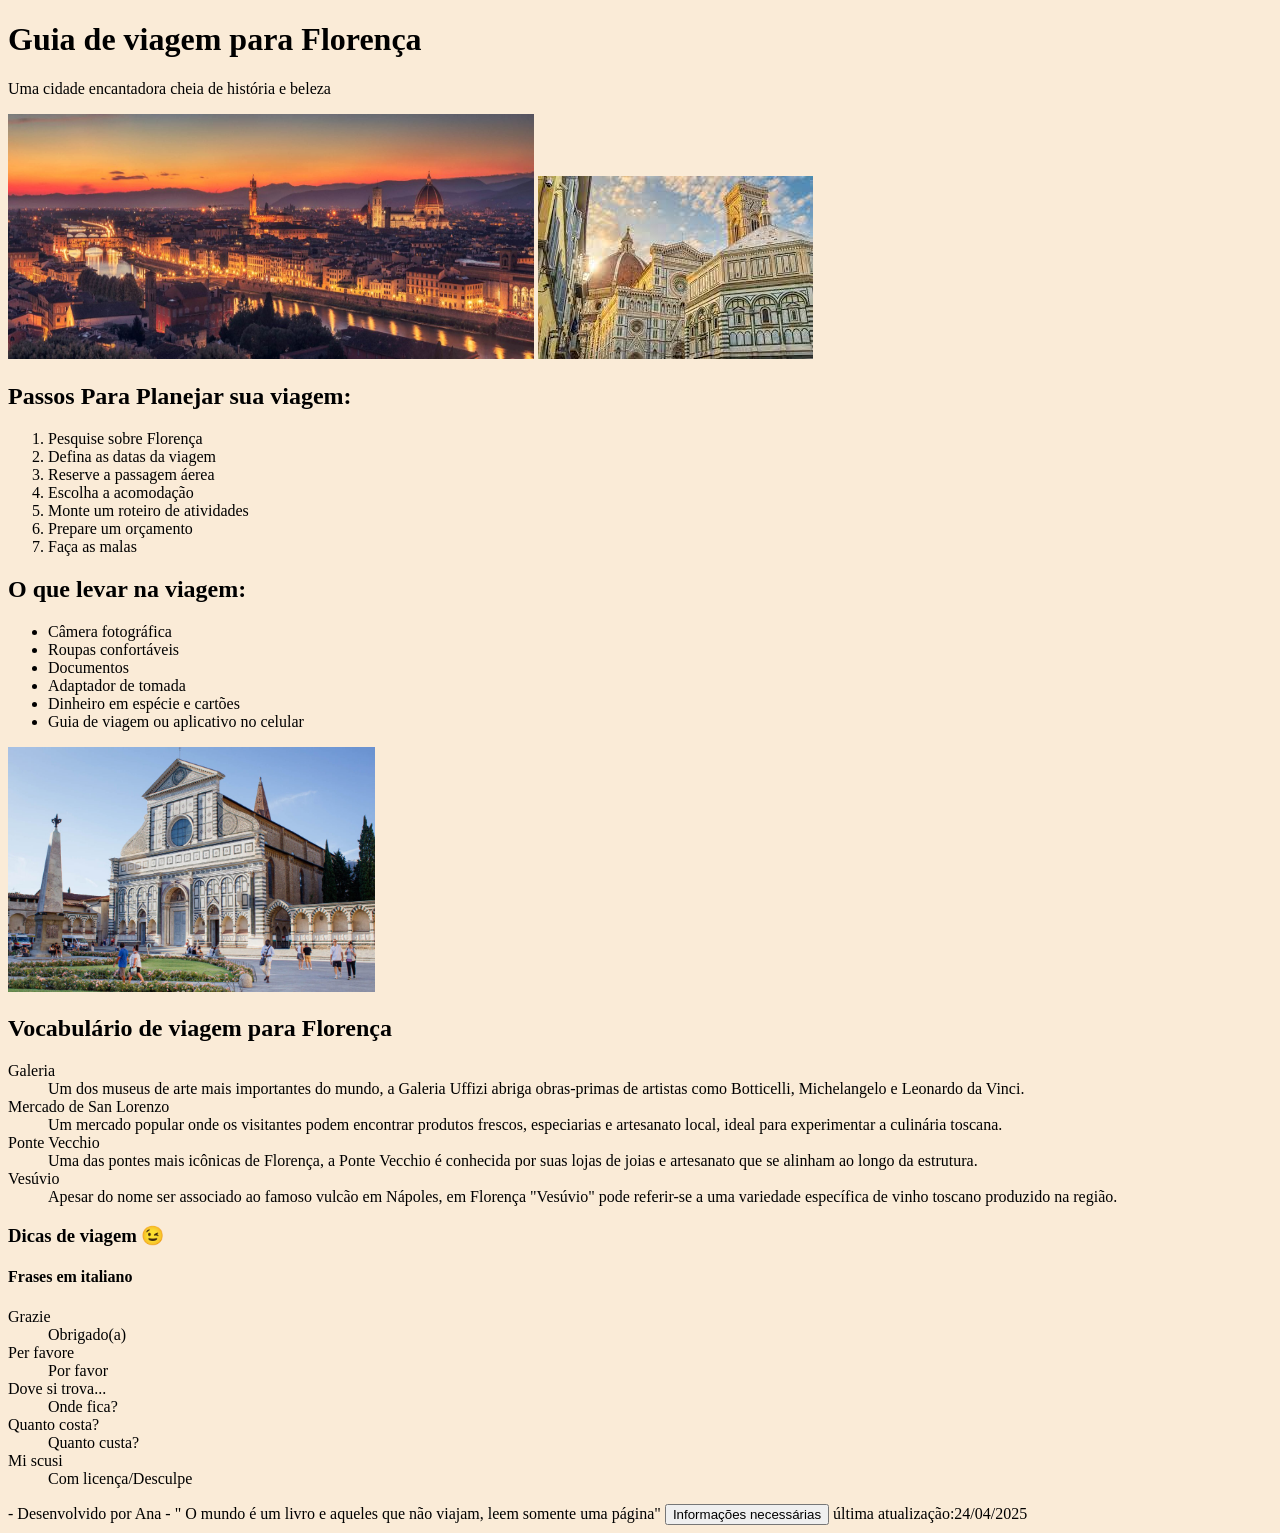
==== 03aula/index.html @ 9ab041d0 "Atividade Avaliativa de htmml, mini pagina" ====
<!DOCTYPE html>
<html lang="pt-br">
<head>
    <meta charset="UTF-8">
    <meta name="viewport" content="width=device-width, initial-scale=1.0">
    <title>Atividade html</title>
    <style>
      body {
        background-color:antiquewhite;
      }
    </style>
</head>
<body>
    <header>
    <h1> Guia de viagem para Florença </h1>
    <p>Uma cidade encantadora cheia de história e beleza</p>
    <img src="florença.jpg" alt="Florença" width="526" height="245">               <img src="piazza.jfif" alt="Piazza" widght=""> 
    </header>
    <body>
    <main>

    <h2>Passos Para Planejar sua viagem: </h2>
    <ol>
    <li>Pesquise sobre Florença</li>
     <li>Defina as datas da viagem </li>
    <li>Reserve a passagem áerea</li>
    <li>Escolha a acomodação </li>
     <li>Monte um roteiro de atividades</li>
     <li>Prepare um orçamento</li>
    <li>Faça as malas</li>
</ol>

     <h2>O que levar na viagem: </h2>
   <ul>
       <li> Câmera fotográfica</li>
       <li> Roupas confortáveis </li>
       <li> Documentos </li>
       <li> Adaptador de tomada</li>
       <li>Dinheiro em espécie e cartões</li>
       <li>Guia de viagem ou aplicativo no celular</li>
   </ul>

     <img src="PONTO.jpg" alt="Ponto Turístico" widght="526" height="245">


   <h2>Vocabulário de viagem para Florença </h2>
   <dl>
     <dt>Galeria</dt>
     <dd>Um dos museus de arte mais importantes do mundo, a Galeria Uffizi abriga obras-primas de artistas como Botticelli, Michelangelo e Leonardo da Vinci.</dd>
     <dt>Mercado de San Lorenzo</dt>
     <dd>Um mercado popular onde os visitantes podem encontrar produtos frescos, especiarias e artesanato local, ideal para experimentar a culinária toscana.</dd>
     <dt>Ponte Vecchio</dt>
     <dd>Uma das pontes mais icônicas de Florença, a Ponte Vecchio é conhecida por suas lojas de joias e artesanato que se alinham ao longo da estrutura.</dd>
     <dt>Vesúvio</dt>
     <dd>Apesar do nome ser associado ao famoso vulcão em Nápoles, em Florença "Vesúvio" pode referir-se a uma variedade específica de vinho toscano produzido na região.
   </dl>
    </main>
    <aside> 

      <h3>Dicas de viagem 😉</h3>

      <h4>Frases em italiano</h4>
    <dl>

        <dt> Grazie </dt>
        <dd> Obrigado(a)</dd>
        <dt>Per favore</dt>
        <dd>Por favor </dd>
        <dt>Dove si trova...</dt>
        <dd>Onde fica? </dd>
        <dt> Quanto costa?</dt>
        <dd>Quanto custa? </dd>
        <dt>Mi scusi</dt>
        <dd>Com licença/Desculpe</dd>

    </dl>
    
    </aside>
   <footer> - Desenvolvido por Ana   - " O mundo é um livro e aqueles que não viajam, leem somente uma página" 
    <a href="https://www.aboutflorence.com/pt/links-sobre-Florenca.html"> <button> Informações necessárias     </button></a>
   </button> última atualização:24/04/2025 </footer>
</body>

</html>
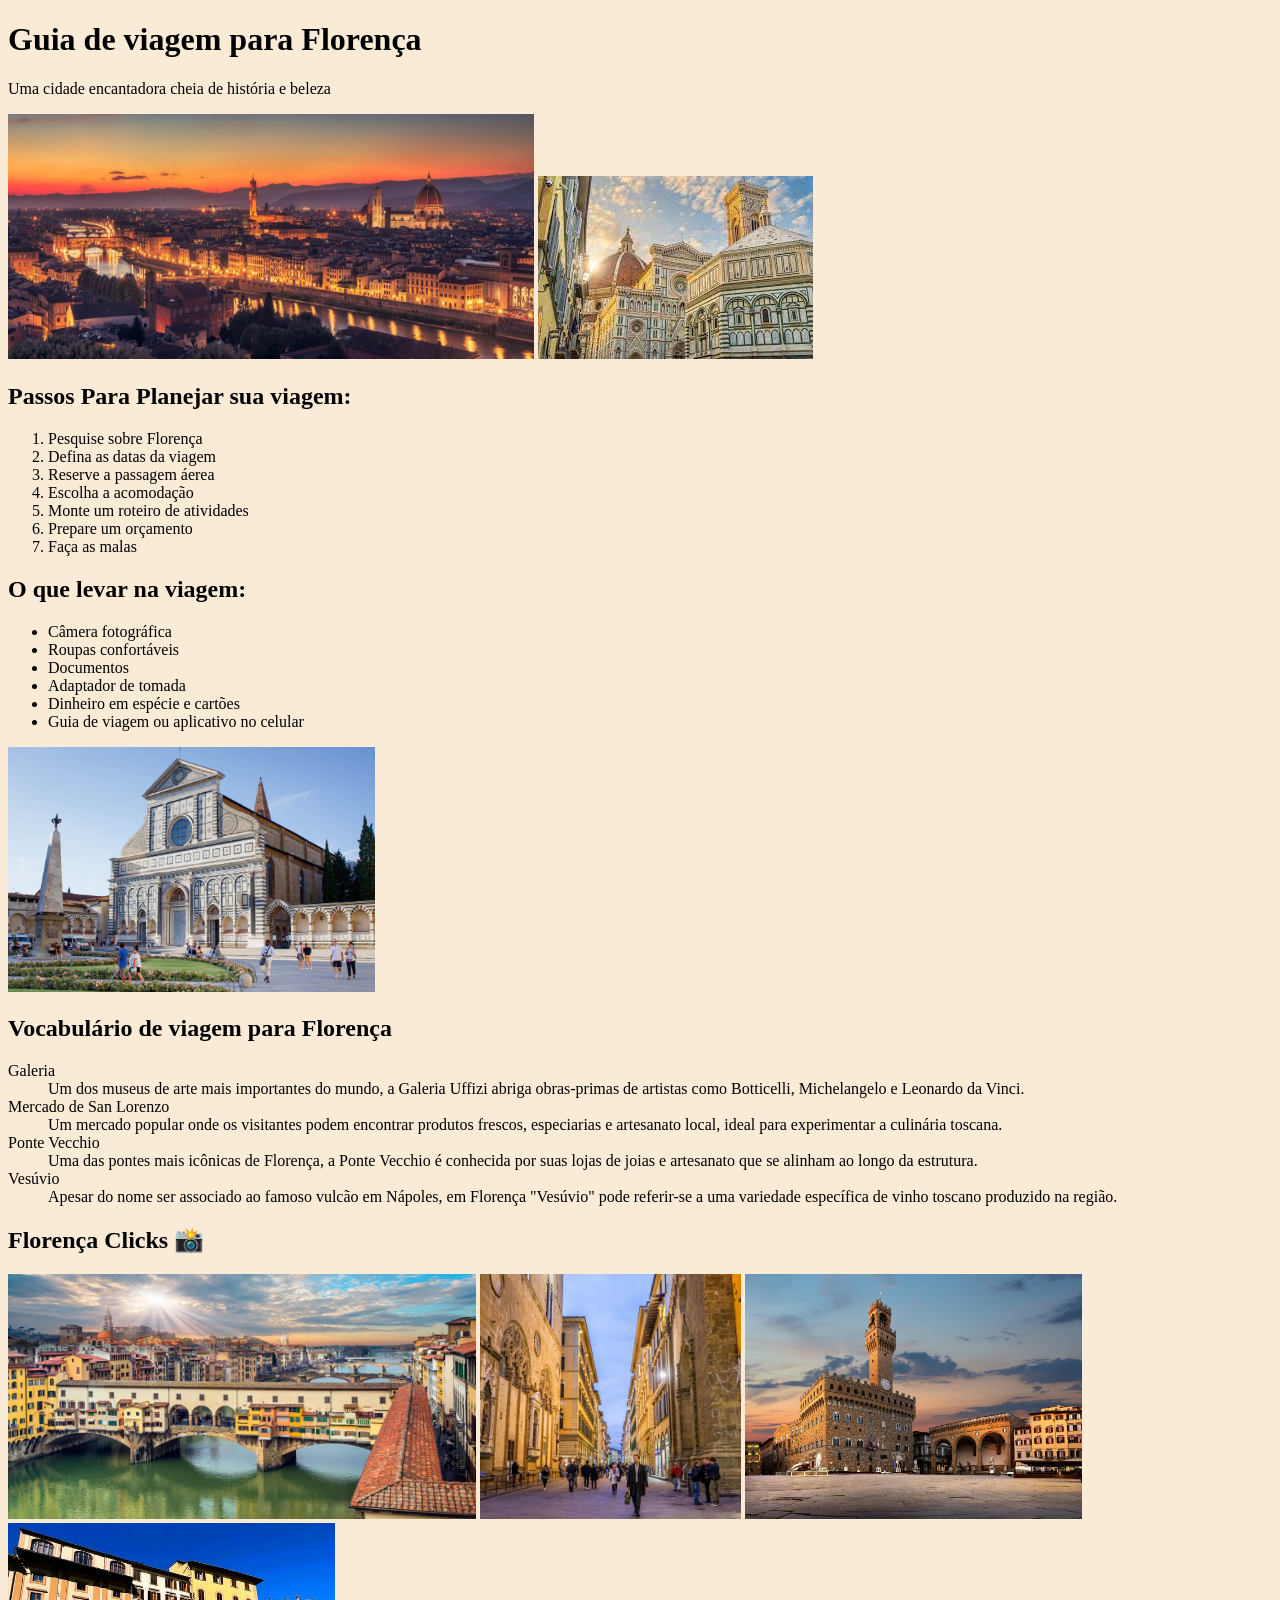
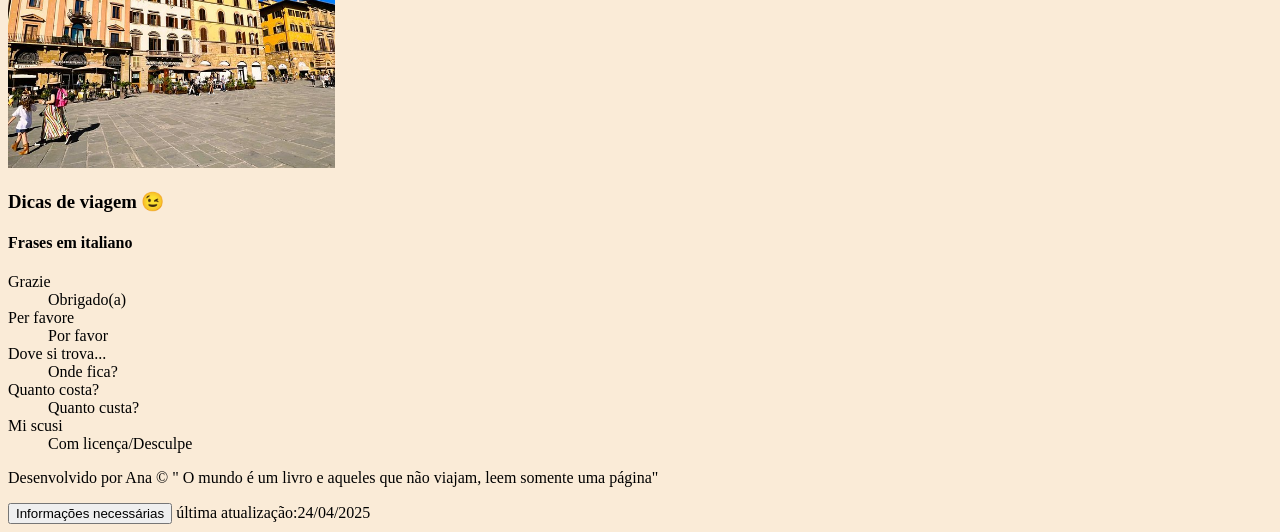
==== commit 5c181664: "Adicionado a galeria de imagens" ====
--- a/03aula/index.html
+++ b/03aula/index.html
@@ -1,66 +1,87 @@
 <!DOCTYPE html>
 <html lang="pt-br">
+
 <head>
-    <meta charset="UTF-8">
-    <meta name="viewport" content="width=device-width, initial-scale=1.0">
-    <title>Atividade html</title>
-    <style>
-      body {
-        background-color:antiquewhite;
-      }
-    </style>
+  <meta charset="UTF-8">
+  <meta name="viewport" content="width=device-width, initial-scale=1.0">
+  <title>Atividade html</title>
+  <style>
+    body {
+      background-color: antiquewhite;
+    }
+  </style>
 </head>
+
 <body>
-    <header>
+  <header>
     <h1> Guia de viagem para Florença </h1>
     <p>Uma cidade encantadora cheia de história e beleza</p>
-    <img src="florença.jpg" alt="Florença" width="526" height="245">               <img src="piazza.jfif" alt="Piazza" widght=""> 
-    </header>
-    <body>
+    <img src="florença.jpg" alt="Florença iluminada de noite" width="526" height="245"> <img src="piazza.jfif"
+      alt="Arquitetura de Florença" widght="">
+  </header>
+
+  <body>
     <main>
+      <section id="Planeje sua viagem">
+        <article>
+          <h2>Passos Para Planejar sua viagem: </h2>
+          <ol>
+            <li>Pesquise sobre Florença</li>
+            <li>Defina as datas da viagem </li>
+            <li>Reserve a passagem áerea</li>
+            <li>Escolha a acomodação </li>
+            <li>Monte um roteiro de atividades</li>
+            <li>Prepare um orçamento</li>
+            <li>Faça as malas</li>
+          </ol>
+        </article>
 
-    <h2>Passos Para Planejar sua viagem: </h2>
-    <ol>
-    <li>Pesquise sobre Florença</li>
-     <li>Defina as datas da viagem </li>
-    <li>Reserve a passagem áerea</li>
-    <li>Escolha a acomodação </li>
-     <li>Monte um roteiro de atividades</li>
-     <li>Prepare um orçamento</li>
-    <li>Faça as malas</li>
-</ol>
+        <h2>O que levar na viagem: </h2>
+        <ul>
+          <li> Câmera fotográfica</li>
+          <li> Roupas confortáveis </li>
+          <li> Documentos </li>
+          <li> Adaptador de tomada</li>
+          <li>Dinheiro em espécie e cartões</li>
+          <li>Guia de viagem ou aplicativo no celular</li>
+        </ul>
 
-     <h2>O que levar na viagem: </h2>
-   <ul>
-       <li> Câmera fotográfica</li>
-       <li> Roupas confortáveis </li>
-       <li> Documentos </li>
-       <li> Adaptador de tomada</li>
-       <li>Dinheiro em espécie e cartões</li>
-       <li>Guia de viagem ou aplicativo no celular</li>
-   </ul>
-
-     <img src="PONTO.jpg" alt="Ponto Turístico" widght="526" height="245">
+        <img src="PONTO.jpg" alt="Praça em Florença de dia" widght="526" height="245">
 
 
-   <h2>Vocabulário de viagem para Florença </h2>
-   <dl>
-     <dt>Galeria</dt>
-     <dd>Um dos museus de arte mais importantes do mundo, a Galeria Uffizi abriga obras-primas de artistas como Botticelli, Michelangelo e Leonardo da Vinci.</dd>
-     <dt>Mercado de San Lorenzo</dt>
-     <dd>Um mercado popular onde os visitantes podem encontrar produtos frescos, especiarias e artesanato local, ideal para experimentar a culinária toscana.</dd>
-     <dt>Ponte Vecchio</dt>
-     <dd>Uma das pontes mais icônicas de Florença, a Ponte Vecchio é conhecida por suas lojas de joias e artesanato que se alinham ao longo da estrutura.</dd>
-     <dt>Vesúvio</dt>
-     <dd>Apesar do nome ser associado ao famoso vulcão em Nápoles, em Florença "Vesúvio" pode referir-se a uma variedade específica de vinho toscano produzido na região.
-   </dl>
+        <h2>Vocabulário de viagem para Florença </h2>
+        <dl>
+          <dt>Galeria</dt>
+          <dd>Um dos museus de arte mais importantes do mundo, a Galeria Uffizi abriga obras-primas de artistas como
+            Botticelli, Michelangelo e Leonardo da Vinci.</dd>
+          <dt>Mercado de San Lorenzo</dt>
+          <dd>Um mercado popular onde os visitantes podem encontrar produtos frescos, especiarias e artesanato local,
+            ideal para experimentar a culinária toscana.</dd>
+          <dt>Ponte Vecchio</dt>
+          <dd>Uma das pontes mais icônicas de Florença, a Ponte Vecchio é conhecida por suas lojas de joias e artesanato
+            que se alinham ao longo da estrutura.</dd>
+          <dt>Vesúvio</dt>
+          <dd>Apesar do nome ser associado ao famoso vulcão em Nápoles, em Florença "Vesúvio" pode referir-se a uma
+            variedade específica de vinho toscano produzido na região.
+        </dl>
+      </section>
+
+      <section>
+        <h2>Florença Clicks 📸</h2>
+        <img src="pontevecchio.webp" alt="Ponte Vecchio de Florença" widgth="205" height="245">
+        <img src="florençanoite.jpg" alt="" widgth="205" height="245">
+        <img src="florençarelogio.png" alt="" widgth="205" height="245">
+        <img src="rua.jpg" alt="" widgth="205" height="245">
+
+
+      </section>
     </main>
-    <aside> 
+    <aside>
 
       <h3>Dicas de viagem 😉</h3>
 
       <h4>Frases em italiano</h4>
-    <dl>
+      <dl>
 
         <dt> Grazie </dt>
         <dd> Obrigado(a)</dd>
@@ -73,12 +94,15 @@
         <dt>Mi scusi</dt>
         <dd>Com licença/Desculpe</dd>
 
-    </dl>
-    
+      </dl>
+
     </aside>
-   <footer> - Desenvolvido por Ana   - " O mundo é um livro e aqueles que não viajam, leem somente uma página" 
-    <a href="https://www.aboutflorence.com/pt/links-sobre-Florenca.html"> <button> Informações necessárias     </button></a>
-   </button> última atualização:24/04/2025 </footer>
-</body>
+    <footer>
+      <p> Desenvolvido por Ana &copy; " O mundo é um livro e aqueles que não viajam, leem somente uma página" </p>
+      <a href="https://www.aboutflorence.com/pt/links-sobre-Florenca.html"> <button> Informações necessárias
+        </button></a>
+      </button> última atualização:24/04/2025
+    </footer>
+  </body>
 
 </html>
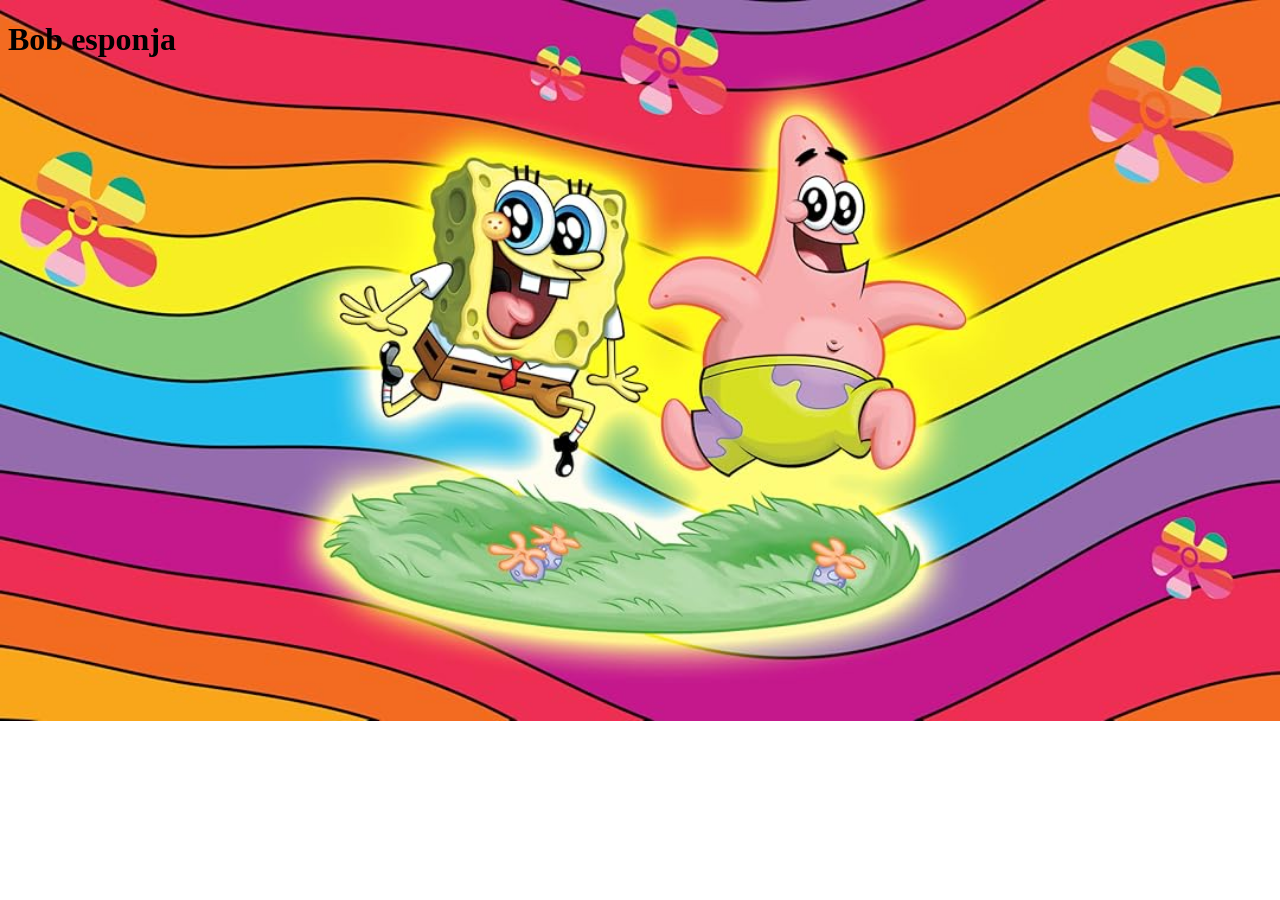
==== commit f2302749: "teste" ====
--- a/03aula/index.html
+++ b/03aula/index.html
@@ -1,108 +1,13 @@
 <!DOCTYPE html>
 <html lang="pt-br">
-
 <head>
-  <meta charset="UTF-8">
-  <meta name="viewport" content="width=device-width, initial-scale=1.0">
-  <title>Atividade html</title>
-  <style>
-    body {
-      background-color: antiquewhite;
-    }
-  </style>
+    <meta charset="UTF-8">
+    <meta name="viewport" content="width=device-width, initial-scale=1.0">
+    <title>Bob esponja</title>
+    <link rel="stylesheet" href="bg.css">
+    
 </head>
-
 <body>
-  <header>
-    <h1> Guia de viagem para Florença </h1>
-    <p>Uma cidade encantadora cheia de história e beleza</p>
-    <img src="florença.jpg" alt="Florença iluminada de noite" width="526" height="245"> <img src="piazza.jfif"
-      alt="Arquitetura de Florença" widght="">
-  </header>
-
-  <body>
-    <main>
-      <section id="Planeje sua viagem">
-        <article>
-          <h2>Passos Para Planejar sua viagem: </h2>
-          <ol>
-            <li>Pesquise sobre Florença</li>
-            <li>Defina as datas da viagem </li>
-            <li>Reserve a passagem áerea</li>
-            <li>Escolha a acomodação </li>
-            <li>Monte um roteiro de atividades</li>
-            <li>Prepare um orçamento</li>
-            <li>Faça as malas</li>
-          </ol>
-        </article>
-
-        <h2>O que levar na viagem: </h2>
-        <ul>
-          <li> Câmera fotográfica</li>
-          <li> Roupas confortáveis </li>
-          <li> Documentos </li>
-          <li> Adaptador de tomada</li>
-          <li>Dinheiro em espécie e cartões</li>
-          <li>Guia de viagem ou aplicativo no celular</li>
-        </ul>
-
-        <img src="PONTO.jpg" alt="Praça em Florença de dia" widght="526" height="245">
-
-
-        <h2>Vocabulário de viagem para Florença </h2>
-        <dl>
-          <dt>Galeria</dt>
-          <dd>Um dos museus de arte mais importantes do mundo, a Galeria Uffizi abriga obras-primas de artistas como
-            Botticelli, Michelangelo e Leonardo da Vinci.</dd>
-          <dt>Mercado de San Lorenzo</dt>
-          <dd>Um mercado popular onde os visitantes podem encontrar produtos frescos, especiarias e artesanato local,
-            ideal para experimentar a culinária toscana.</dd>
-          <dt>Ponte Vecchio</dt>
-          <dd>Uma das pontes mais icônicas de Florença, a Ponte Vecchio é conhecida por suas lojas de joias e artesanato
-            que se alinham ao longo da estrutura.</dd>
-          <dt>Vesúvio</dt>
-          <dd>Apesar do nome ser associado ao famoso vulcão em Nápoles, em Florença "Vesúvio" pode referir-se a uma
-            variedade específica de vinho toscano produzido na região.
-        </dl>
-      </section>
-
-      <section>
-        <h2>Florença Clicks 📸</h2>
-        <img src="pontevecchio.webp" alt="Ponte Vecchio de Florença" widgth="205" height="245">
-        <img src="florençanoite.jpg" alt="" widgth="205" height="245">
-        <img src="florençarelogio.png" alt="" widgth="205" height="245">
-        <img src="rua.jpg" alt="" widgth="205" height="245">
-
-
-      </section>
-    </main>
-    <aside>
-
-      <h3>Dicas de viagem 😉</h3>
-
-      <h4>Frases em italiano</h4>
-      <dl>
-
-        <dt> Grazie </dt>
-        <dd> Obrigado(a)</dd>
-        <dt>Per favore</dt>
-        <dd>Por favor </dd>
-        <dt>Dove si trova...</dt>
-        <dd>Onde fica? </dd>
-        <dt> Quanto costa?</dt>
-        <dd>Quanto custa? </dd>
-        <dt>Mi scusi</dt>
-        <dd>Com licença/Desculpe</dd>
-
-      </dl>
-
-    </aside>
-    <footer>
-      <p> Desenvolvido por Ana &copy; " O mundo é um livro e aqueles que não viajam, leem somente uma página" </p>
-      <a href="https://www.aboutflorence.com/pt/links-sobre-Florenca.html"> <button> Informações necessárias
-        </button></a>
-      </button> última atualização:24/04/2025
-    </footer>
-  </body>
-
+    <h1>Bob esponja</h1>
+</body>
 </html>
--- a/03aula/bg.css
+++ b/03aula/bg.css
@@ -0,0 +1,12 @@
+@charset "UTF-8"
+
+*{
+    margin: 0%;
+    padding: 0%;
+}
+
+body {
+    background-image: url(bobb.png);
+    background-repeat: no-repeat;
+    background-size: cover
+}
